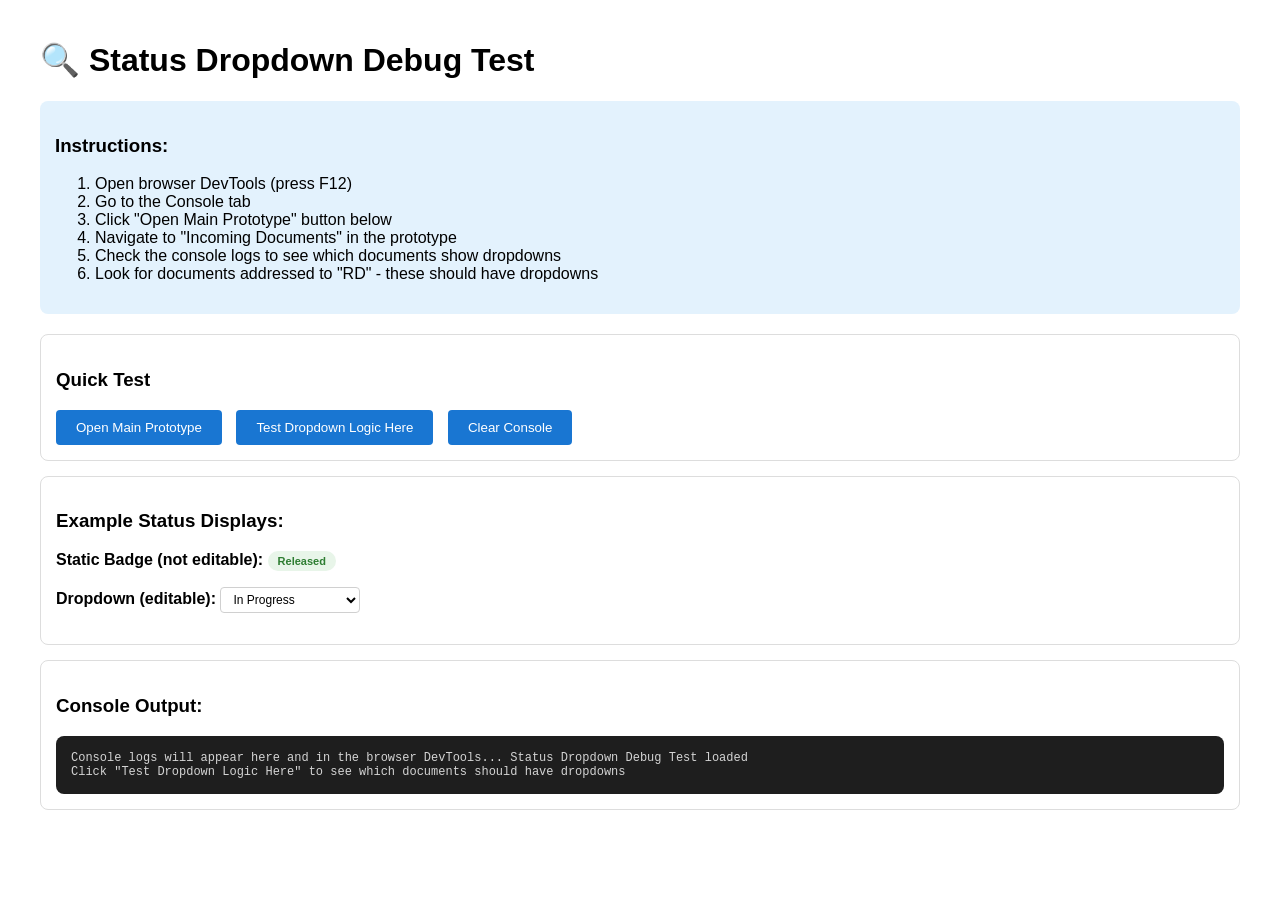
==== test_status_dropdown.html @ 33f0de6c "Update document workflow and status functionality" ====
<!DOCTYPE html>
<html lang="en">
<head>
  <meta charset="UTF-8">
  <meta name="viewport" content="width=device-width, initial-scale=1.0">
  <title>Status Dropdown Test</title>
  <style>
    body {
      font-family: Arial, sans-serif;
      padding: 20px;
      max-width: 1200px;
      margin: 0 auto;
    }
    .instructions {
      background: #e3f2fd;
      padding: 15px;
      border-radius: 8px;
      margin-bottom: 20px;
    }
    .test-section {
      background: white;
      border: 1px solid #ddd;
      padding: 15px;
      margin-bottom: 15px;
      border-radius: 8px;
    }
    .console-output {
      background: #1e1e1e;
      color: #d4d4d4;
      padding: 15px;
      border-radius: 8px;
      font-family: 'Courier New', monospace;
      font-size: 12px;
      max-height: 300px;
      overflow-y: auto;
    }
    button {
      background: #1976d2;
      color: white;
      border: none;
      padding: 10px 20px;
      border-radius: 4px;
      cursor: pointer;
      margin-right: 10px;
    }
    button:hover {
      background: #1565c0;
    }
    .status-dropdown {
      padding: 4px 8px;
      border: 1px solid #d0d0d0;
      border-radius: 4px;
      font-size: 12px;
      background: white;
      cursor: pointer;
      min-width: 140px;
    }
    .pill {
      display: inline-block;
      padding: 4px 10px;
      border-radius: 12px;
      font-size: 11px;
      font-weight: 600;
    }
    .pill-green { background: #e8f5e9; color: #2e7d32; }
    .pill-blue { background: #e3f2fd; color: #1565c0; }
    .pill-amber { background: #fff3e0; color: #e65100; }
  </style>
</head>
<body>
  <h1>🔍 Status Dropdown Debug Test</h1>
  
  <div class="instructions">
    <h3>Instructions:</h3>
    <ol>
      <li>Open browser DevTools (press F12)</li>
      <li>Go to the Console tab</li>
      <li>Click "Open Main Prototype" button below</li>
      <li>Navigate to "Incoming Documents" in the prototype</li>
      <li>Check the console logs to see which documents show dropdowns</li>
      <li>Look for documents addressed to "RD" - these should have dropdowns</li>
    </ol>
  </div>

  <div class="test-section">
    <h3>Quick Test</h3>
    <button onclick="openPrototype()">Open Main Prototype</button>
    <button onclick="testDropdown()">Test Dropdown Logic Here</button>
    <button onclick="clearConsole()">Clear Console</button>
  </div>

  <div class="test-section">
    <h3>Example Status Displays:</h3>
    <p><strong>Static Badge (not editable):</strong> <span class="pill pill-green">Released</span></p>
    <p><strong>Dropdown (editable):</strong> 
      <select class="status-dropdown" onchange="alert('Status changed to: ' + this.value)">
        <option value="Sent">Sent</option>
        <option value="Acknowledged">Acknowledged</option>
        <option value="In Progress" selected>In Progress</option>
        <option value="Needs Clarification">Needs Clarification</option>
        <option value="On Hold">On Hold</option>
        <option value="Done">Done</option>
      </select>
    </p>
  </div>

  <div class="test-section">
    <h3>Console Output:</h3>
    <div class="console-output" id="console-output">
      Console logs will appear here and in the browser DevTools...
    </div>
  </div>

  <script>
    // Capture console logs
    const originalLog = console.log;
    const consoleDiv = document.getElementById('console-output');
    
    console.log = function(...args) {
      originalLog.apply(console, args);
      const message = args.map(arg => 
        typeof arg === 'object' ? JSON.stringify(arg, null, 2) : String(arg)
      ).join(' ');
      consoleDiv.innerHTML += message + '<br>';
      consoleDiv.scrollTop = consoleDiv.scrollHeight;
    };

    function openPrototype() {
      console.log('Opening main prototype...');
      console.log('INSTRUCTIONS:');
      console.log('1. Look for documents in Incoming Documents');
      console.log('2. Documents addressed to "RD" should show dropdowns');
      console.log('3. Documents addressed to others should show static badges');
      window.open('./depdev_dms_prototype.html', '_blank');
    }

    function testDropdown() {
      console.log('=== TESTING DROPDOWN LOGIC ===');
      
      // Simulate current user
      const currentUser = { role: "admin", name: "Sir Harry", division: null };
      console.log('Current User:', currentUser);
      
      // Test documents
      const testDocs = [
        { ref: "2026-05-005", to: "Regional Director", subject: "Invitation" },
        { ref: "2026-04-155", to: "RD", subject: "Personnel Action" },
        { ref: "2026-05-004", to: "Regional Staff", subject: "DMS Advisory" },
        { ref: "2026-05-001", to: "Chief Reyes", subject: "Performance Target" }
      ];
      
      testDocs.forEach(doc => {
        console.log('---');
        console.log('Document:', doc.ref, '| To:', doc.to);
        
        let isRecipient = false;
        
        // Check if addressed to RD and user is admin
        if (doc.to && (doc.to === 'RD' || doc.to === 'Regional Director')) {
          if (currentUser.role === 'rd' || currentUser.role === 'admin') {
            isRecipient = true;
            console.log('✓ MATCH: User is RD/admin, doc is for RD');
          }
        }
        
        // Check exact name
        if (doc.to && doc.to === currentUser.name) {
          isRecipient = true;
          console.log('✓ MATCH: Exact name match');
        }
        
        if (isRecipient) {
          console.log('→ RESULT: DROPDOWN (editable)');
        } else {
          console.log('→ RESULT: STATIC BADGE (not editable)');
        }
      });
      
      console.log('=== TEST COMPLETE ===');
    }

    function clearConsole() {
      consoleDiv.innerHTML = 'Console cleared...<br>';
    }

    // Initial message
    console.log('Status Dropdown Debug Test loaded');
    console.log('Click "Test Dropdown Logic Here" to see which documents should have dropdowns');
  </script>
</body>
</html>
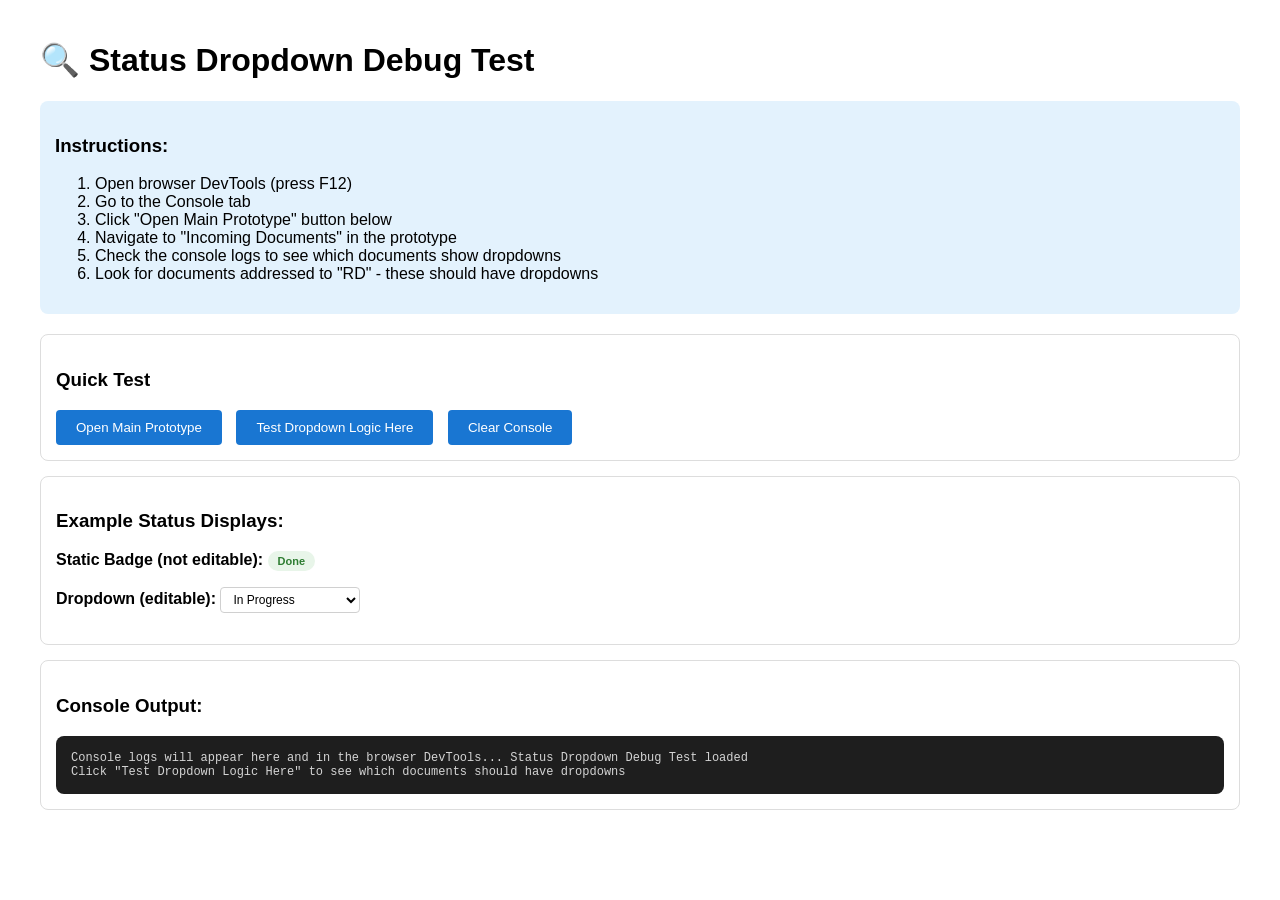
==== commit 7fd7333a: "Initial commit: DRMS prototype with all updates" ====
--- a/test_status_dropdown.html
+++ b/test_status_dropdown.html
@@ -91,7 +91,7 @@
 
   <div class="test-section">
     <h3>Example Status Displays:</h3>
-    <p><strong>Static Badge (not editable):</strong> <span class="pill pill-green">Released</span></p>
+    <p><strong>Static Badge (not editable):</strong> <span class="pill pill-green">Done</span></p>
     <p><strong>Dropdown (editable):</strong> 
       <select class="status-dropdown" onchange="alert('Status changed to: ' + this.value)">
         <option value="Sent">Sent</option>
